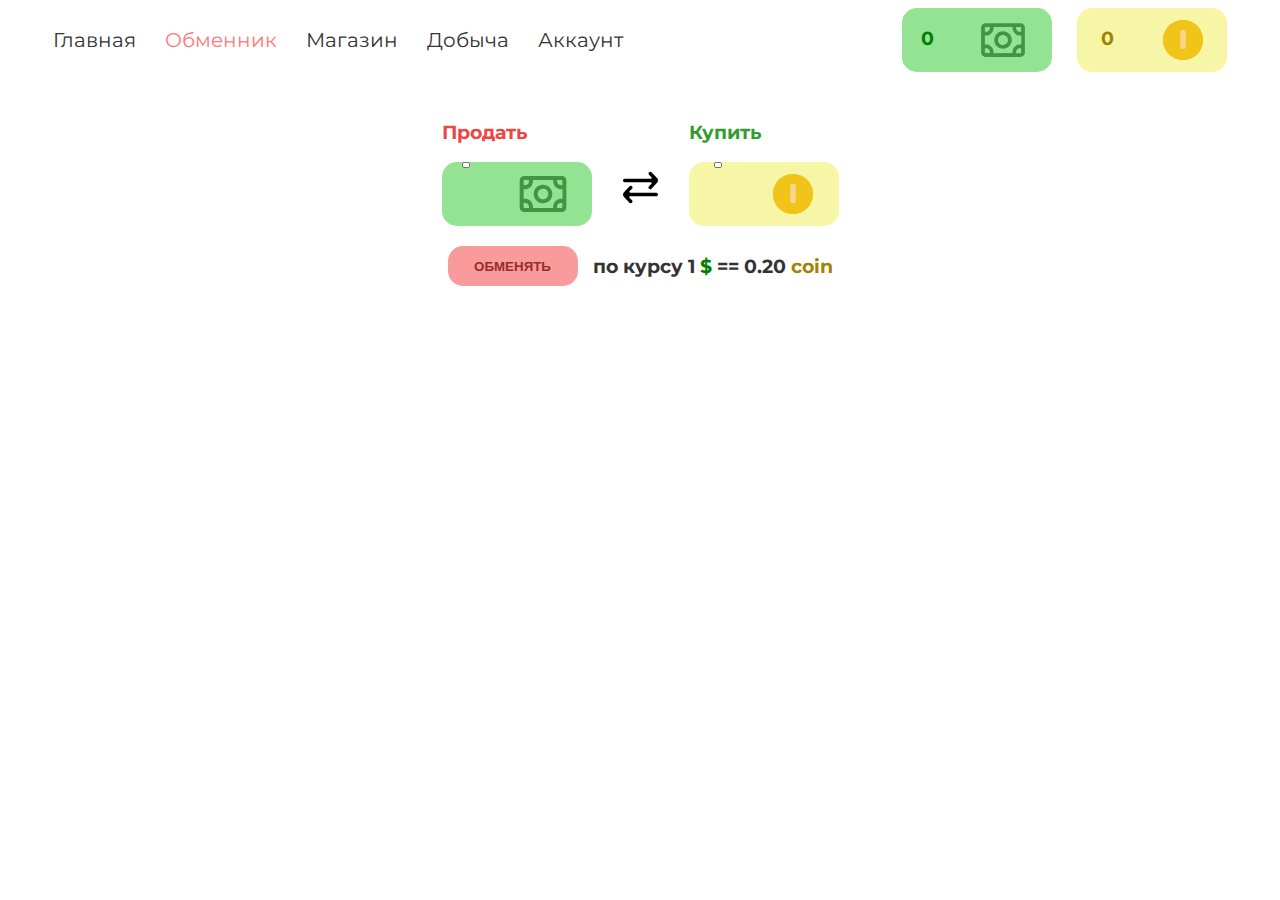
==== exchenger.html @ 81dc6b13 "Add files via upload" ====
<!DOCTYPE html>
<html lang="en"> 
<head>
    <meta charset="UTF-8">
    <meta http-equiv="X-UA-Compatible" content="IE=edge">
    <meta name="viewport" content="width=device-width, initial-scale=1.0">
    <title>s2e</title>
    <link rel="stylesheet" href="style_exchenger.css">
    <link rel="preconnect" href="https://fonts.googleapis.com">
    <link rel="preconnect" href="https://fonts.gstatic.com" crossorigin>
    <link href="https://fonts.googleapis.com/css2?family=Montserrat:wght@400;700&display=swap" rel="stylesheet">
</head>
<body>
    <header>
        <nav>
            <a href="index.html" class="text nav-text">Главная</a>
            <a href="exchenger.html" class="text nav-text active">Обменник</a>
            <a href="market.html" class="text nav-text">Магазин</a>
            <a href="earn.html" class="text nav-text">Добыча</a>
            <a href="account.html" class="text nav-text">Аккаунт</a>
        </nav>
        <div class="wallet">
            <div class="money">
                <h3 class="money-text text">0</h3>
                <img src="img/money.svg" alt="$" class="img-money">
            </div>
            <div class="coin">
                <h3 class="coin-text text">0</h3>
                <img src="img/coin.svg" alt="C" class="img-coin">
            </div>
        </div>
    </header>
    <main>
        <div class="currency">
            <div>
                <h3 class="sell text">Продать</h3>
                <div class="money-currency" id="left">
                    <input type="text" name="" class="money-input text" id="left-input">
                    <div alt="$" class="currency-img-money" id="left-img"></div>
                </div>
            </div>
            <button class="arrow" id="arrow">
                <img src="img/arrow.svg" alt="" class="img-arrow">
            </button>
            <div>
                <h3 class="buy text">Купить</h3>
                <div class="coin-currency" id="right">
                    <input type="text" name="" class="coin-input text" id="right-input">
                    <div class="currency-img-coin" id="right-img"></div>
                </div>
            </div>
        </div>
        <div class="exchenge">
            <button class="btn-exchenge">Обменять</button>
            <h3 class="text-exchenge text" id="text-exchenge">по курсу <span class="price">
                1 <span class="money-text" id="left-price">$</span>
                 == <span id="coin-money">1</span> <span class="coin-text" id="right-price">coin</span></span></h3>
        </div>
    </main>
    <script src="script_exchenger.js"></script>
</body>
</html>
---- style_exchenger.css ----
.text {
    font-family: 'Montserrat', sans-serif;
    color: #333;
}

header {
    display: flex;
    justify-content: space-between;
}

a {
    text-decoration: none;
}

.nav-text {
    font-size: 20px;
    margin-left: 25px;
    transition: 0.3s;
}

.nav-text:hover {
    color: rgb(255, 120, 120);
    transition: 0.3s;
}

.active {
    color: rgb(255, 120, 120);
}

nav {
    padding: 20px;
}

.img-money {
    width: 60px;
}

.img-coin {
    width: 40px;
}

.wallet {
    display: flex;
}

.money {
    display: flex;
    background-color: rgb(147, 227, 147);
    min-width: 150px;
    justify-content: space-around;
    border-radius: 15px;
    margin-right: 25px;
}

.money-text {
    color: green;
    font-weight: 700;
}

.coin-text {
    color: rgb(159, 131, 4);
    font-weight: 700;
}

.coin {
    display: flex;
    justify-content: space-around;
    background-color: rgb(247, 245, 166);
    min-width: 150px;
    border-radius: 15px;
    margin-right: 45px;
}

.money-currency {
    display: flex;
    background-color: rgb(147, 227, 147);
    min-width: 150px;
    justify-content: space-around;
    border-radius: 15px;
    height: 64px;
    transition: 0.2s;
}

.coin-currency {
    display: flex;
    justify-content: space-around;
    background-color: rgb(247, 245, 166);
    min-width: 150px;
    border-radius: 15px;
    height: 64px;
    transition: 0.2s;
}

.currency {
    display: flex;
    justify-content: center;
    margin-top: 30px;
}

.arrow {
    border: none;
    background-color: transparent;
    cursor: pointer;
    margin-right: 25px;
    margin-left: 25px;
}

.img-arrow {
    width: 35px;
    margin-top: 50px;
}

.sell {
    color: rgb(236, 69, 69);
}

.buy {
    color: rgb(51, 157, 51);
}

input {
    width: 0;
    height: 0;
}

.currency-img-money {
    background-image: url("img/money.svg");
    background-repeat: no-repeat;
    background-size: cover;
    width: 60px;
}

.currency-img-coin {
    background-image: url("img/coin.svg");
    background-repeat: no-repeat;
    background-size: 40px;
    background-position-y: 50%;
    width: 40px;
}

.exchenge {
    display: flex;
    justify-content: center;
    margin-top: 20px;
    height: 40px;
}

.btn-exchenge {
    border: none;
    border-radius: 15px;
    background-color: rgb(250, 155, 155);
    color: rgb(152, 44, 44);
    font-weight: 700;
    height: 40px;
    width: 130px;
    text-transform: uppercase;
    cursor: pointer;
    margin-right: 15px;
}

.text-exchenge {
    text-align: center;
    margin-top: auto;
    margin-bottom: auto;
}
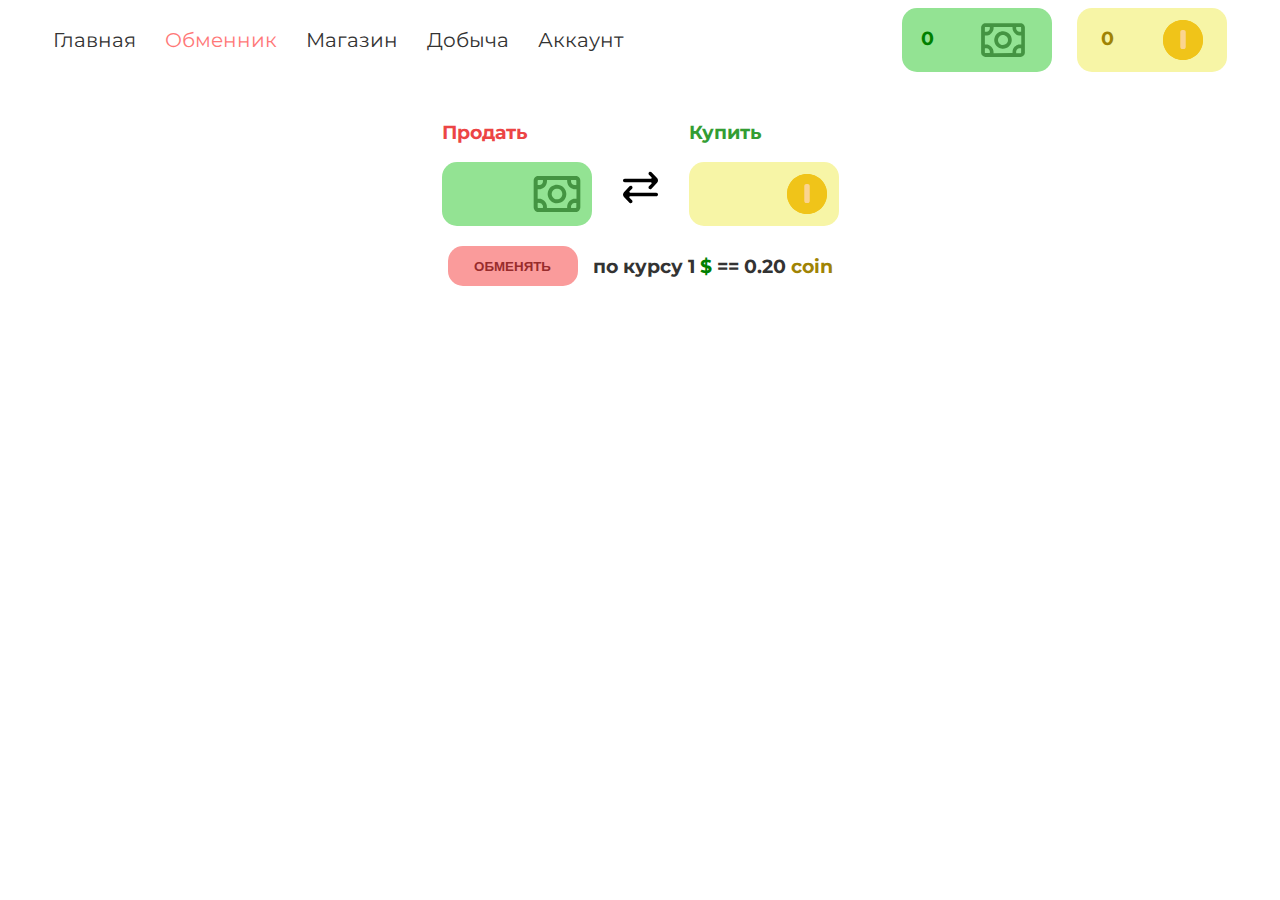
==== commit ecd89c16: "Add files via upload" ====
--- a/exchenger.html
+++ b/exchenger.html
@@ -35,7 +35,7 @@
             <div>
                 <h3 class="sell text">Продать</h3>
                 <div class="money-currency" id="left">
-                    <input type="text" name="" class="money-input text" id="left-input">
+                    <input type="text" name="" class="money-input text" id="left-input" maxlength="5">
                     <div alt="$" class="currency-img-money" id="left-img"></div>
                 </div>
             </div>
@@ -45,7 +45,7 @@
             <div>
                 <h3 class="buy text">Купить</h3>
                 <div class="coin-currency" id="right">
-                    <input type="text" name="" class="coin-input text" id="right-input">
+                    <input type="text" name="" class="coin-input text" id="right-input" maxlength="5">
                     <div class="currency-img-coin" id="right-img"></div>
                 </div>
             </div>
--- a/style_exchenger.css
+++ b/style_exchenger.css
@@ -118,11 +118,6 @@
     color: rgb(51, 157, 51);
 }
 
-input {
-    width: 0;
-    height: 0;
-}
-
 .currency-img-money {
     background-image: url("img/money.svg");
     background-repeat: no-repeat;
@@ -163,3 +158,23 @@
     margin-top: auto;
     margin-bottom: auto;
 }
+
+input {
+    width: 60px;
+    height: 60px;
+    margin: auto 0;
+    font-weight: 700;
+    background-color: transparent;
+    border: none;
+    font-size: large;
+}
+
+.money-input {
+    color: green;
+}
+
+.coin-input {
+    color: rgb(159, 131, 4);
+}
+
+
